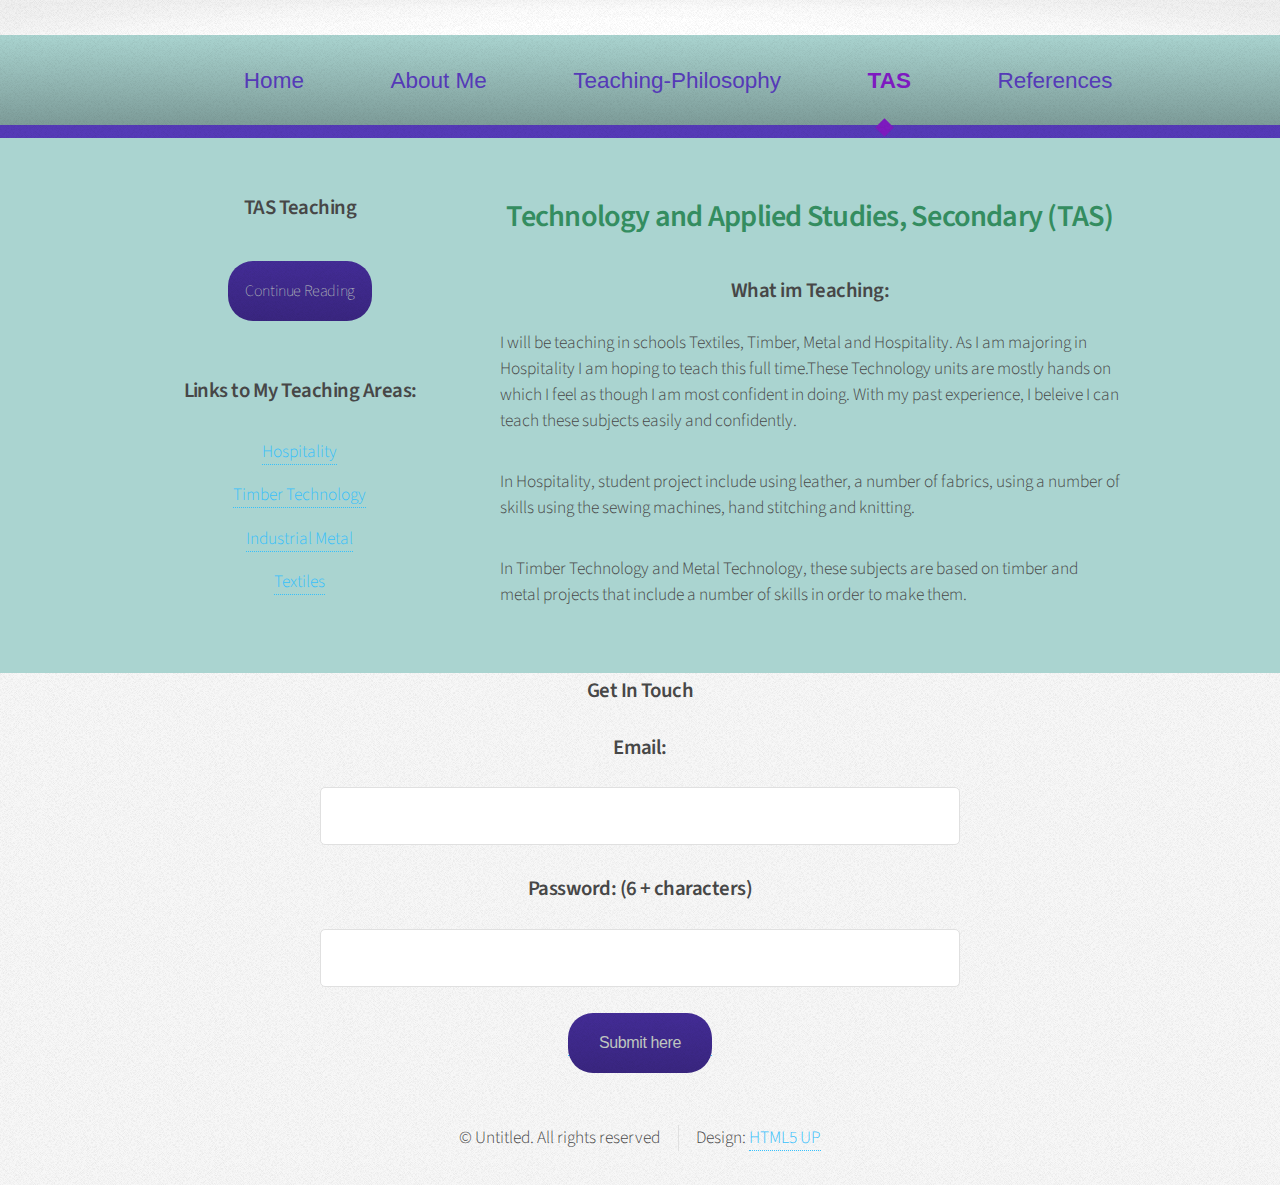
==== TAS.html @ 972a104d "Add files via upload" ====
<!DOCTYPE HTML>
<head>
	<title> My Teaching Portfolio</title>
		<meta charset="utf-8" />
		<meta name="viewport" content="width=device-width, initial-scale=1, user-scalable=no" />
		<link rel="stylesheet" href="assets/css/main.css" />
	</head>
	<body class="is-preload">
		<div id="page-wrapper">

			<!-- Header -->
				<div id="header">

					

					<!-- Nav -->
						<nav id="nav">
							<ul>
								<li><a href="index.html">Home</a></li>
								
								<li><a href="About-me.html">About Me</a></li>
								<li><a href="Teaching-Philosophy.html">Teaching-Philosophy</a></li>
								<li class="current"><a href="TAS.html">TAS</a></li>
								<li><a href="References.html">References</a></li>
							</ul>
						</nav>

				</div>

			<!-- Main -->
				<section class="wrapper style1">
					<div class="container">
						<div class="row gtr-200">
							<div class="col-4 col-12-narrower">
								<div id="sidebar">

									<!-- Sidebar -->

										<section>
											<h3>TAS Teaching</h3>
											<p></p>
											<footer>
												<div style="text-align:center"> 
												<a href="#" class="button">Continue Reading</a>
											</footer>
										</section>

										<section>
											<h3>Links to My Teaching Areas:</h3>
											<ul class="links">
												<div style="text-align:center"> 
												<li><a href="Hospitality.html">Hospitality</a></li>
												<li><a href="Timber Technology.html">Timber Technology</a></li>
												<li><a href="Industrial Metal.html">Industrial Metal</a></li>
												<li><a href="Textiles.html">Textiles</a></li>
												
												
											</ul>
											<footer>
												
											</footer>
										</section>

								</div>
							</div>
							<div class="col-8  col-12-narrower imp-narrower">
								<div id="content">

									<!-- Content -->

										<article>
											<head>
												<style>
												   
											   h2 {
												text-align: center;
											   }
											   </style>
												</head>
											<header>
												<h2>Technology and Applied Studies, Secondary (TAS)</h2>
												<h3>What im Teaching: </h3>
											</header>

											

										<p> I will be teaching in schools Textiles, Timber, Metal and Hospitality. As I am majoring in Hospitality I am hoping to teach this full time.These Technology units are mostly hands on which I feel as though I am most confident in doing.
										With my past experience, I beleive I can teach these subjects easily and confidently. </p>


										<p>In Hospitality, student project include using leather, a number of fabrics, using a number of skills using the sewing machines, hand stitching and knitting.</p>

										<p>In Timber Technology and Metal Technology, these subjects are based on timber and metal projects that include a number of skills in order to make them. </p>
										</article>

								</div>
							</div>
						</div>
					</div>
				</section>

			
							 <!-- Footer -->
				
							 <!DOCTYPE html>
							 <html>
							 <head>
							  <style>
								 
							 h3 {
							  text-align: center;
							 }
							 </style>
							  </head>
							 <body>
							 </div>
							 <h3>Get In Touch</h3>
				 </ul>
							  </body>
							  </html>
						 </section>
						 </section>
					 </div>
								 <div class="col-6 col-12-mobilep">
									  <h3>Email:</h3>
									  <style>
									  h3 {
										 text-align: center;
										}
									 </style>
									 <input type="text" name="Email" id="Email" placeholder="" />
								 </div>
								  <br>
								  <section class="col-6 col-12-mobilep">
								 <div class="col-6 col-12-mobilep">
											 <h3>Password: (6 + characters)</h3>
											 <input type="email" name="Password" id="Password" placeholder="" />
										 </div>
										 <br>
										 <div class="col-12">
											 <section class="col-6 col-12-mobilep">
												 <div style="text-align:center"> 
													 <footer>
														 
														 <a href='http://127.0.0.1:5500/About-Me.html'>
															 <button>Submit here</button>
														   </a>
													 </footer>

					

					<!-- Copyright -->
						<div class="copyright">
							<ul class="menu">
								<li>&copy; Untitled. All rights reserved</li><li>Design: <a href="http://html5up.net">HTML5 UP</a></li>
							</ul>
						</div>

				</div>

		</div>

		<!-- Scripts -->
			<script src="assets/js/jquery.min.js"></script>
			<script src="assets/js/jquery.dropotron.min.js"></script>
			<script src="assets/js/browser.min.js"></script>
			<script src="assets/js/breakpoints.min.js"></script>
			<script src="assets/js/util.js"></script>
			<script src="assets/js/main.js"></script>

	</body>
</html>
---- assets/css/main.css ----
@import url("fontawesome-all.min.css");
@import url("https://fonts.googleapis.com/css?family=Source+Sans+Pro:300,300italic,600,600italic");

/*
	Arcana by HTML5 UP
	html5up.net | @ajlkn
	Free for personal and commercial use under the CCA 3.0 license (html5up.net/license)
*/

html, body, div, span, applet, object,
iframe, h1, h2, h3, h4, h5, h6, p, blockquote,
pre, a, abbr, acronym, address, big, cite,
code, del, dfn, em, img, ins, kbd, q, s, samp,
small, strike, strong, sub, sup, tt, var, b,
u, i, center, dl, dt, dd, ol, ul, li, fieldset,
form, label, legend, table, caption, tbody,
tfoot, thead, tr, th, td, article, aside,
canvas, details, embed, figure, figcaption,
footer, header, hgroup, menu, nav, output, ruby,
section, summary, time, mark, audio, video {
	margin: 0;
	padding: 0;
	border: 0;
	font-size: 100%;
	font: inherit;
	vertical-align: baseline;}

article, aside, details, figcaption, figure,
footer, header, hgroup, menu, nav, section {
	display: block;}

body {
	line-height: 1;
}

ol, ul {
	list-style: none;
}

blockquote, q {
	quotes: none;
}

	blockquote:before, blockquote:after, q:before, q:after {
		content: '';
		content: none;
	}

table {
	border-collapse: collapse;
	border-spacing: 0;
}

body {
	-webkit-text-size-adjust: none;
}

mark {
	background-color: transparent;
	color: inherit;
}

input::-moz-focus-inner {
	border: 0;
	padding: 0;
}

input, select, textarea {
	-moz-appearance: none;
	-webkit-appearance: none;
	-ms-appearance: none;
	appearance: none;
}

/* Basic */

	html {
		box-sizing: border-box;
	}

	*, *:before, *:after {
		box-sizing: inherit;
	}

	body {
		background: #f7f7f7 url("images/bg01.png");
	}

		body.is-preload *, body.is-preload *:before, body.is-preload *:after {
			-moz-animation: none !important;
			-webkit-animation: none !important;
			-ms-animation: none !important;
			animation: none !important;
			-moz-transition: none !important;
			-webkit-transition: none !important;
			-ms-transition: none !important;
			transition: none !important;
		}

	body, input, select, textarea {
		color: #474747;
		font-family: 'Source Sans Pro', sans-serif;
		font-size: 16pt;
		font-weight: 300;
		line-height: 1.65em;
	}

	a {
		-moz-transition: color 0.2s ease-in-out, border-color 0.2s ease-in-out, opacity 0.2s ease-in-out;
		-webkit-transition: color 0.2s ease-in-out, border-color 0.2s ease-in-out, opacity 0.2s ease-in-out;
		-ms-transition: color 0.2s ease-in-out, border-color 0.2s ease-in-out, opacity 0.2s ease-in-out;
		transition: color 0.2s ease-in-out, border-color 0.2s ease-in-out, opacity 0.2s ease-in-out;
		color: #37c0fb;
		text-decoration: none;
		border-bottom: dotted 1px;
	}

		a:hover {
			color: #37c0fb;
			border-bottom-color: transparent;
		}

	strong, b {
		font-weight: 600;
	}

	em, i {
		font-style: italic;
	}

	p, ul, ol, dl, table, blockquote {
		margin: 0 0 2em 0;
	}

	h1, h2, h3, h4, h5, h6 {
		color: inherit;
		font-weight: 600;
		line-height: 1.75em;
		margin-bottom: 1em;
	}

		h1 a, h2 a, h3 a, h4 a, h5 a, h6 a {
			color: inherit;
			text-decoration: none;
		}

		h1 em, h2 em, h3 em, h4 em, h5 em, h6 em {
			font-style: normal;
			font-weight: 300;
		}

	h2 {
		font-size: 1.75em;
		letter-spacing: -0.025em;
		color: #348d60;
	}

	h3 {
		font-size: 1.2em;
		letter-spacing: -0.025em;
	}

	sub {
		font-size: 0.8em;
		position: relative;
		top: 0.5em;
	}

	sup {
		font-size: 0.8em;
		position: relative;
		top: -0.5em;
	}

	hr {
		border-top: solid 1px #e0e0e0;
		border: 0;
		margin-bottom: 1.5em;
	}

	blockquote {
		border-left: solid 0.5em #e0e0e0;
		font-style: italic;
		padding: 1em 0 1em 2em;
	}

/* Container */

	.container {
		margin: 0 auto;
		max-width: 100%;
		width: 1400px;
	}

		@media screen and (max-width: 1680px) {

			.container {
				width: 1200px;
			}

		}

		@media screen and (max-width: 1280px) {

			.container {
				width: 960px;
			}

		}

		@media screen and (max-width: 980px) {

			.container {
				width: 95%;
			}

		}

		@media screen and (max-width: 840px) {

			.container {
				width: 95%;
			}

		}

		@media screen and (max-width: 736px) {

			.container {
				width: 90%;
			}

		}

		@media screen and (max-width: 480px) {

			.container {
				width: 100%;
			}

		}

/* Row */

	.row {
		display: flex;
		flex-wrap: wrap;
		box-sizing: border-box;
		align-items: stretch;
	}

		.row > * {
			box-sizing: border-box;
		}

		.row.gtr-uniform > * > :last-child {
			margin-bottom: 0;
		}

		.row.aln-left {
			justify-content: flex-start;
		}

		.row.aln-center {
			justify-content: center;
		}

		.row.aln-right {
			justify-content: flex-end;
		}

		.row.aln-top {
			align-items: flex-start;
		}

		.row.aln-middle {
			align-items: center;
		}

		.row.aln-bottom {
			align-items: flex-end;
		}

		.row > .imp {
			order: -1;
		}

		.row > .col-1 {
			width: 8.33333%;
		}

		.row > .off-1 {
			margin-left: 8.33333%;
		}

		.row > .col-2 {
			width: 16.66667%;
		}

		.row > .off-2 {
			margin-left: 16.66667%;
		}

		.row > .col-3 {
			width: 25%;
		}

		.row > .off-3 {
			margin-left: 25%;
		}

		.row > .col-4 {
			width: 33.33333%;
		}

		.row > .off-4 {
			margin-left: 33.33333%;
		}

		.row > .col-5 {
			width: 41.66667%;
		}

		.row > .off-5 {
			margin-left: 41.66667%;
		}

		.row > .col-6 {
			width: 50%;
				
			
		}

		.row > .off-6 {
			margin-left: 50%;
		}

		.row > .col-7 {
			width: 58.33333%;
		}

		.row > .off-7 {
			margin-left: 58.33333%;
		}

		.row > .col-8 {
			width: 66.66667%;
		}

		.row > .off-8 {
			margin-left: 66.66667%;
		}

		.row > .col-9 {
			width: 75%;
		}

		.row > .off-9 {
			margin-left: 75%;
		}

		.row > .col-10 {
			width: 83.33333%;
		}

		.row > .off-10 {
			margin-left: 83.33333%;
		}

		.row > .col-11 {
			width: 91.66667%;
		}

		.row > .off-11 {
			margin-left: 91.66667%;
		}

		.row > .col-12 {
			width: 100%;
		}

		.row > .off-12 {
			margin-left: 100%;
		}

		.row.gtr-0 {
			margin-top: 0px;
			margin-left: 0px;
		}

			.row.gtr-0 > * {
				padding: 0px 0 0 0px;
			}

			.row.gtr-0.gtr-uniform {
				margin-top: 0px;
			}

				.row.gtr-0.gtr-uniform > * {
					padding-top: 0px;
				}

		.row.gtr-25 {
			margin-top: -12.5px;
			margin-left: -12.5px;
		}

			.row.gtr-25 > * {
				padding: 12.5px 0 0 12.5px;
			}

			.row.gtr-25.gtr-uniform {
				margin-top: -12.5px;
			}

				.row.gtr-25.gtr-uniform > * {
					padding-top: 12.5px;
				}

		.row.gtr-50 {
			margin-top: -25px;
			margin-left: -25px;
		}

			.row.gtr-50 > * {
				padding: 25px 0 0 25px;
			}

			.row.gtr-50.gtr-uniform {
				margin-top: -25px;
			}

				.row.gtr-50.gtr-uniform > * {
					padding-top: 25px;
				}

		.row {
			margin-top: -50px;
			margin-left: -50px;
		}

			.row > * {
				padding: 50px 0 0 50px;
			}

			.row.gtr-uniform {
				margin-top: -50px;
			}

				.row.gtr-uniform > * {
					padding-top: 50px;
				}

		.row.gtr-150 {
			margin-top: -75px;
			margin-left: -75px;
		}

			.row.gtr-150 > * {
				padding: 75px 0 0 75px;
			}

			.row.gtr-150.gtr-uniform {
				margin-top: -75px;
			}

				.row.gtr-150.gtr-uniform > * {
					padding-top: 75px;
				}

		.row.gtr-200 {
			margin-top: -100px;
			margin-left: -100px;
		}

			.row.gtr-200 > * {
				padding: 100px 0 0 100px;
			}

			.row.gtr-200.gtr-uniform {
				margin-top: -100px;
			}

				.row.gtr-200.gtr-uniform > * {
					padding-top: 100px;
				}

		@media screen and (max-width: 1680px) {

			.row {
				display: flex;
				flex-wrap: wrap;
				box-sizing: border-box;
				align-items: stretch;
			}

				.row > * {
					box-sizing: border-box;
				}

				.row.gtr-uniform > * > :last-child {
					margin-bottom: 0;
				}

				.row.aln-left {
					justify-content: flex-start;
				}

				.row.aln-center {
					justify-content: center;
				}

				.row.aln-right {
					justify-content: flex-end;
				}

				.row.aln-top {
					align-items: flex-start;
				}

				.row.aln-middle {
					align-items: center;
				}

				.row.aln-bottom {
					align-items: flex-end;
				}

				.row > .imp-wide {
					order: -1;
				}

				.row > .col-1-wide {
					width: 8.33333%;
				}

				.row > .off-1-wide {
					margin-left: 8.33333%;
				}

				.row > .col-2-wide {
					width: 16.66667%;
				}

				.row > .off-2-wide {
					margin-left: 16.66667%;
				}

				.row > .col-3-wide {
					width: 25%;
				}

				.row > .off-3-wide {
					margin-left: 25%;
				}

				.row > .col-4-wide {
					width: 33.33333%;
				}

				.row > .off-4-wide {
					margin-left: 33.33333%;
				}

				.row > .col-5-wide {
					width: 41.66667%;
				}

				.row > .off-5-wide {
					margin-left: 41.66667%;
				}

				.row > .col-6-wide {
					width: 50%;
				}

				.row > .off-6-wide {
					margin-left: 50%;
				}

				.row > .col-7-wide {
					width: 58.33333%;
				}

				.row > .off-7-wide {
					margin-left: 58.33333%;
				}

				.row > .col-8-wide {
					width: 66.66667%;
				}

				.row > .off-8-wide {
					margin-left: 66.66667%;
				}

				.row > .col-9-wide {
					width: 75%;
				}

				.row > .off-9-wide {
					margin-left: 75%;
				}

				.row > .col-10-wide {
					width: 83.33333%;
				}

				.row > .off-10-wide {
					margin-left: 83.33333%;
				}

				.row > .col-11-wide {
					width: 91.66667%;
				}

				.row > .off-11-wide {
					margin-left: 91.66667%;
				}

				.row > .col-12-wide {
					width: 100%;
				}

				.row > .off-12-wide {
					margin-left: 100%;
				}

				.row.gtr-0 {
					margin-top: 0px;
					margin-left: 0px;
				}

					.row.gtr-0 > * {
						padding: 0px 0 0 0px;
					}

					.row.gtr-0.gtr-uniform {
						margin-top: 0px;
					}

						.row.gtr-0.gtr-uniform > * {
							padding-top: 0px;
						}

				.row.gtr-25 {
					margin-top: -10px;
					margin-left: -10px;
				}

					.row.gtr-25 > * {
						padding: 10px 0 0 10px;
					}

					.row.gtr-25.gtr-uniform {
						margin-top: -10px;
					}

						.row.gtr-25.gtr-uniform > * {
							padding-top: 10px;
						}

				.row.gtr-50 {
					margin-top: -20px;
					margin-left: -20px;
				}

					.row.gtr-50 > * {
						padding: 20px 0 0 20px;
					}

					.row.gtr-50.gtr-uniform {
						margin-top: -20px;
					}

						.row.gtr-50.gtr-uniform > * {
							padding-top: 20px;
						}

				.row {
					margin-top: -40px;
					margin-left: -40px;
				}

					.row > * {
						padding: 40px 0 0 40px;
					}

					.row.gtr-uniform {
						margin-top: -40px;
					}

						.row.gtr-uniform > * {
							padding-top: 40px;
						}

				.row.gtr-150 {
					margin-top: -60px;
					margin-left: -60px;
				}

					.row.gtr-150 > * {
						padding: 60px 0 0 60px;
					}

					.row.gtr-150.gtr-uniform {
						margin-top: -60px;
					}

						.row.gtr-150.gtr-uniform > * {
							padding-top: 60px;
						}

				.row.gtr-200 {
					margin-top: -80px;
					margin-left: -80px;
				}

					.row.gtr-200 > * {
						padding: 80px 0 0 80px;
					}

					.row.gtr-200.gtr-uniform {
						margin-top: -80px;
					}

						.row.gtr-200.gtr-uniform > * {
							padding-top: 80px;
						}

		}

		@media screen and (max-width: 1280px) {

			.row {
				display: flex;
				flex-wrap: wrap;
				box-sizing: border-box;
				align-items: stretch;
			}

				.row > * {
					box-sizing: border-box;
				}

				.row.gtr-uniform > * > :last-child {
					margin-bottom: 0;
				}

				.row.aln-left {
					justify-content: flex-start;
				}

				.row.aln-center {
					justify-content: center;
				}

				.row.aln-right {
					justify-content: flex-end;
				}

				.row.aln-top {
					align-items: flex-start;
				}

				.row.aln-middle {
					align-items: center;
				}

				.row.aln-bottom {
					align-items: flex-end;
				}

				.row > .imp-normal {
					order: -1;
				}

				.row > .col-1-normal {
					width: 8.33333%;
				}

				.row > .off-1-normal {
					margin-left: 8.33333%;
				}

				.row > .col-2-normal {
					width: 16.66667%;
				}

				.row > .off-2-normal {
					margin-left: 16.66667%;
				}

				.row > .col-3-normal {
					width: 25%;
				}

				.row > .off-3-normal {
					margin-left: 25%;
				}

				.row > .col-4-normal {
					width: 33.33333%;
				}

				.row > .off-4-normal {
					margin-left: 33.33333%;
				}

				.row > .col-5-normal {
					width: 41.66667%;
				}

				.row > .off-5-normal {
					margin-left: 41.66667%;
				}

				.row > .col-6-normal {
					width: 50%;
				}

				.row > .off-6-normal {
					margin-left: 50%;
				}

				.row > .col-7-normal {
					width: 58.33333%;
				}

				.row > .off-7-normal {
					margin-left: 58.33333%;
				}

				.row > .col-8-normal {
					width: 66.66667%;
				}

				.row > .off-8-normal {
					margin-left: 66.66667%;
				}

				.row > .col-9-normal {
					width: 75%;
				}

				.row > .off-9-normal {
					margin-left: 75%;
				}

				.row > .col-10-normal {
					width: 83.33333%;
				}

				.row > .off-10-normal {
					margin-left: 83.33333%;
				}

				.row > .col-11-normal {
					width: 91.66667%;
				}

				.row > .off-11-normal {
					margin-left: 91.66667%;
				}

				.row > .col-12-normal {
					width: 100%;
				}

				.row > .off-12-normal {
					margin-left: 100%;
				}

				.row.gtr-0 {
					margin-top: 0px;
					margin-left: 0px;
				}

					.row.gtr-0 > * {
						padding: 0px 0 0 0px;
					}

					.row.gtr-0.gtr-uniform {
						margin-top: 0px;
					}

						.row.gtr-0.gtr-uniform > * {
							padding-top: 0px;
						}

				.row.gtr-25 {
					margin-top: -7.5px;
					margin-left: -7.5px;
				}

					.row.gtr-25 > * {
						padding: 7.5px 0 0 7.5px;
					}

					.row.gtr-25.gtr-uniform {
						margin-top: -7.5px;
					}

						.row.gtr-25.gtr-uniform > * {
							padding-top: 7.5px;
						}

				.row.gtr-50 {
					margin-top: -15px;
					margin-left: -15px;
				}

					.row.gtr-50 > * {
						padding: 15px 0 0 15px;
					}

					.row.gtr-50.gtr-uniform {
						margin-top: -15px;
					}

						.row.gtr-50.gtr-uniform > * {
							padding-top: 15px;
						}

				.row {
					margin-top: -30px;
					margin-left: -30px;
				}

					.row > * {
						padding: 30px 0 0 30px;
					}

					.row.gtr-uniform {
						margin-top: -30px;
					}

						.row.gtr-uniform > * {
							padding-top: 30px;
						}

				.row.gtr-150 {
					margin-top: -45px;
					margin-left: -45px;
				}

					.row.gtr-150 > * {
						padding: 45px 0 0 45px;
					}

					.row.gtr-150.gtr-uniform {
						margin-top: -45px;
					}

						.row.gtr-150.gtr-uniform > * {
							padding-top: 45px;
						}

				.row.gtr-200 {
					margin-top: -60px;
					margin-left: -60px;
				}

					.row.gtr-200 > * {
						padding: 60px 0 0 60px;
					}

					.row.gtr-200.gtr-uniform {
						margin-top: -60px;
					}

						.row.gtr-200.gtr-uniform > * {
							padding-top: 60px;
						}

		}

		@media screen and (max-width: 980px) {

			.row {
				display: flex;
				flex-wrap: wrap;
				box-sizing: border-box;
				align-items: stretch;
			}

				.row > * {
					box-sizing: border-box;
				}

				.row.gtr-uniform > * > :last-child {
					margin-bottom: 0;
				}

				.row.aln-left {
					justify-content: flex-start;
				}

				.row.aln-center {
					justify-content: center;
				}

				.row.aln-right {
					justify-content: flex-end;
				}

				.row.aln-top {
					align-items: flex-start;
				}

				.row.aln-middle {
					align-items: center;
				}

				.row.aln-bottom {
					align-items: flex-end;
				}

				.row > .imp-narrow {
					order: -1;
				}

				.row > .col-1-narrow {
					width: 8.33333%;
				}

				.row > .off-1-narrow {
					margin-left: 8.33333%;
				}

				.row > .col-2-narrow {
					width: 16.66667%;
				}

				.row > .off-2-narrow {
					margin-left: 16.66667%;
				}

				.row > .col-3-narrow {
					width: 25%;
				}

				.row > .off-3-narrow {
					margin-left: 25%;
				}

				.row > .col-4-narrow {
					width: 33.33333%;
				}

				.row > .off-4-narrow {
					margin-left: 33.33333%;
				}

				.row > .col-5-narrow {
					width: 41.66667%;
				}

				.row > .off-5-narrow {
					margin-left: 41.66667%;
				}

				.row > .col-6-narrow {
					width: 50%;
				}

				.row > .off-6-narrow {
					margin-left: 50%;
				}

				.row > .col-7-narrow {
					width: 58.33333%;
				}

				.row > .off-7-narrow {
					margin-left: 58.33333%;
				}

				.row > .col-8-narrow {
					width: 66.66667%;
				}

				.row > .off-8-narrow {
					margin-left: 66.66667%;
				}

				.row > .col-9-narrow {
					width: 75%;
				}

				.row > .off-9-narrow {
					margin-left: 75%;
				}

				.row > .col-10-narrow {
					width: 83.33333%;
				}

				.row > .off-10-narrow {
					margin-left: 83.33333%;
				}

				.row > .col-11-narrow {
					width: 91.66667%;
				}

				.row > .off-11-narrow {
					margin-left: 91.66667%;
				}

				.row > .col-12-narrow {
					width: 100%;
				}

				.row > .off-12-narrow {
					margin-left: 100%;
				}

				.row.gtr-0 {
					margin-top: 0px;
					margin-left: 0px;
				}

					.row.gtr-0 > * {
						padding: 0px 0 0 0px;
					}

					.row.gtr-0.gtr-uniform {
						margin-top: 0px;
					}

						.row.gtr-0.gtr-uniform > * {
							padding-top: 0px;
						}

				.row.gtr-25 {
					margin-top: -7.5px;
					margin-left: -7.5px;
				}

					.row.gtr-25 > * {
						padding: 7.5px 0 0 7.5px;
					}

					.row.gtr-25.gtr-uniform {
						margin-top: -7.5px;
					}

						.row.gtr-25.gtr-uniform > * {
							padding-top: 7.5px;
						}

				.row.gtr-50 {
					margin-top: -15px;
					margin-left: -15px;
				}

					.row.gtr-50 > * {
						padding: 15px 0 0 15px;
					}

					.row.gtr-50.gtr-uniform {
						margin-top: -15px;
					}

						.row.gtr-50.gtr-uniform > * {
							padding-top: 15px;
						}

				.row {
					margin-top: -30px;
					margin-left: -30px;
				}

					.row > * {
						padding: 30px 0 0 30px;
					}

					.row.gtr-uniform {
						margin-top: -30px;
					}

						.row.gtr-uniform > * {
							padding-top: 30px;
						}

				.row.gtr-150 {
					margin-top: -45px;
					margin-left: -45px;
				}

					.row.gtr-150 > * {
						padding: 45px 0 0 45px;
					}

					.row.gtr-150.gtr-uniform {
						margin-top: -45px;
					}

						.row.gtr-150.gtr-uniform > * {
							padding-top: 45px;
						}

				.row.gtr-200 {
					margin-top: -60px;
					margin-left: -60px;
				}

					.row.gtr-200 > * {
						padding: 60px 0 0 60px;
					}

					.row.gtr-200.gtr-uniform {
						margin-top: -60px;
					}

						.row.gtr-200.gtr-uniform > * {
							padding-top: 60px;
						}

		}

		@media screen and (max-width: 840px) {

			.row {
				display: flex;
				flex-wrap: wrap;
				box-sizing: border-box;
				align-items: stretch;
			}

				.row > * {
					box-sizing: border-box;
				}

				.row.gtr-uniform > * > :last-child {
					margin-bottom: 0;
				}

				.row.aln-left {
					justify-content: flex-start;
				}

				.row.aln-center {
					justify-content: center;
				}

				.row.aln-right {
					justify-content: flex-end;
				}

				.row.aln-top {
					align-items: flex-start;
				}

				.row.aln-middle {
					align-items: center;
				}

				.row.aln-bottom {
					align-items: flex-end;
				}

				.row > .imp-narrower {
					order: -1;
				}

				.row > .col-1-narrower {
					width: 8.33333%;
				}

				.row > .off-1-narrower {
					margin-left: 8.33333%;
				}

				.row > .col-2-narrower {
					width: 16.66667%;
				}

				.row > .off-2-narrower {
					margin-left: 16.66667%;
				}

				.row > .col-3-narrower {
					width: 25%;
				}

				.row > .off-3-narrower {
					margin-left: 25%;
				}

				.row > .col-4-narrower {
					width: 33.33333%;
				}

				.row > .off-4-narrower {
					margin-left: 33.33333%;
				}

				.row > .col-5-narrower {
					width: 41.66667%;
				}

				.row > .off-5-narrower {
					margin-left: 41.66667%;
				}

				.row > .col-6-narrower {
					width: 50%;
				}

				.row > .off-6-narrower {
					margin-left: 50%;
				}

				.row > .col-7-narrower {
					width: 58.33333%;
				}

				.row > .off-7-narrower {
					margin-left: 58.33333%;
				}

				.row > .col-8-narrower {
					width: 66.66667%;
				}

				.row > .off-8-narrower {
					margin-left: 66.66667%;
				}

				.row > .col-9-narrower {
					width: 75%;
				}

				.row > .off-9-narrower {
					margin-left: 75%;
				}

				.row > .col-10-narrower {
					width: 83.33333%;
				}

				.row > .off-10-narrower {
					margin-left: 83.33333%;
				}

				.row > .col-11-narrower {
					width: 91.66667%;
				}

				.row > .off-11-narrower {
					margin-left: 91.66667%;
				}

				.row > .col-12-narrower {
					width: 100%;
				}

				.row > .off-12-narrower {
					margin-left: 100%;
				}

				.row.gtr-0 {
					margin-top: 0px;
					margin-left: 0px;
				}

					.row.gtr-0 > * {
						padding: 0px 0 0 0px;
					}

					.row.gtr-0.gtr-uniform {
						margin-top: 0px;
					}

						.row.gtr-0.gtr-uniform > * {
							padding-top: 0px;
						}

				.row.gtr-25 {
					margin-top: -7.5px;
					margin-left: -7.5px;
				}

					.row.gtr-25 > * {
						padding: 7.5px 0 0 7.5px;
					}

					.row.gtr-25.gtr-uniform {
						margin-top: -7.5px;
					}

						.row.gtr-25.gtr-uniform > * {
							padding-top: 7.5px;
						}

				.row.gtr-50 {
					margin-top: -15px;
					margin-left: -15px;
				}

					.row.gtr-50 > * {
						padding: 15px 0 0 15px;
					}

					.row.gtr-50.gtr-uniform {
						margin-top: -15px;
					}

						.row.gtr-50.gtr-uniform > * {
							padding-top: 15px;
						}

				.row {
					margin-top: -30px;
					margin-left: -30px;
				}

					.row > * {
						padding: 30px 0 0 30px;
					}

					.row.gtr-uniform {
						margin-top: -30px;
					}

						.row.gtr-uniform > * {
							padding-top: 30px;
						}

				.row.gtr-150 {
					margin-top: -45px;
					margin-left: -45px;
				}

					.row.gtr-150 > * {
						padding: 45px 0 0 45px;
					}

					.row.gtr-150.gtr-uniform {
						margin-top: -45px;
					}

						.row.gtr-150.gtr-uniform > * {
							padding-top: 45px;
						}

				.row.gtr-200 {
					margin-top: -60px;
					margin-left: -60px;
				}

					.row.gtr-200 > * {
						padding: 60px 0 0 60px;
					}

					.row.gtr-200.gtr-uniform {
						margin-top: -60px;
					}

						.row.gtr-200.gtr-uniform > * {
							padding-top: 60px;
						}

		}

		@media screen and (max-width: 736px) {

			.row {
				display: flex;
				flex-wrap: wrap;
				box-sizing: border-box;
				align-items: stretch;
			}

				.row > * {
					box-sizing: border-box;
				}

				.row.gtr-uniform > * > :last-child {
					margin-bottom: 0;
				}

				.row.aln-left {
					justify-content: flex-start;
				}

				.row.aln-center {
					justify-content: center;
				}

				.row.aln-right {
					justify-content: flex-end;
				}

				.row.aln-top {
					align-items: flex-start;
				}

				.row.aln-middle {
					align-items: center;
				}

				.row.aln-bottom {
					align-items: flex-end;
				}

				.row > .imp-mobile {
					order: -1;
				}

				.row > .col-1-mobile {
					width: 8.33333%;
				}

				.row > .off-1-mobile {
					margin-left: 8.33333%;
				}

				.row > .col-2-mobile {
					width: 16.66667%;
				}

				.row > .off-2-mobile {
					margin-left: 16.66667%;
				}

				.row > .col-3-mobile {
					width: 25%;
				}

				.row > .off-3-mobile {
					margin-left: 25%;
				}

				.row > .col-4-mobile {
					width: 33.33333%;
				}

				.row > .off-4-mobile {
					margin-left: 33.33333%;
				}

				.row > .col-5-mobile {
					width: 41.66667%;
				}

				.row > .off-5-mobile {
					margin-left: 41.66667%;
				}

				.row > .col-6-mobile {
					width: 50%;
				}

				.row > .off-6-mobile {
					margin-left: 50%;
				}

				.row > .col-7-mobile {
					width: 58.33333%;
				}

				.row > .off-7-mobile {
					margin-left: 58.33333%;
				}

				.row > .col-8-mobile {
					width: 66.66667%;
				}

				.row > .off-8-mobile {
					margin-left: 66.66667%;
				}

				.row > .col-9-mobile {
					width: 75%;
				}

				.row > .off-9-mobile {
					margin-left: 75%;
				}

				.row > .col-10-mobile {
					width: 83.33333%;
				}

				.row > .off-10-mobile {
					margin-left: 83.33333%;
				}

				.row > .col-11-mobile {
					width: 91.66667%;
				}

				.row > .off-11-mobile {
					margin-left: 91.66667%;
				}

				.row > .col-12-mobile {
					width: 100%;
				}

				.row > .off-12-mobile {
					margin-left: 100%;
				}

				.row.gtr-0 {
					margin-top: 0px;
					margin-left: 0px;
				}

					.row.gtr-0 > * {
						padding: 0px 0 0 0px;
					}

					.row.gtr-0.gtr-uniform {
						margin-top: 0px;
					}

						.row.gtr-0.gtr-uniform > * {
							padding-top: 0px;
						}

				.row.gtr-25 {
					margin-top: -5px;
					margin-left: -5px;
				}

					.row.gtr-25 > * {
						padding: 5px 0 0 5px;
					}

					.row.gtr-25.gtr-uniform {
						margin-top: -5px;
					}

						.row.gtr-25.gtr-uniform > * {
							padding-top: 5px;
						}

				.row.gtr-50 {
					margin-top: -10px;
					margin-left: -10px;
				}

					.row.gtr-50 > * {
						padding: 10px 0 0 10px;
					}

					.row.gtr-50.gtr-uniform {
						margin-top: -10px;
					}

						.row.gtr-50.gtr-uniform > * {
							padding-top: 10px;
						}

				.row {
					margin-top: -20px;
					margin-left: -20px;
				}

					.row > * {
						padding: 20px 0 0 20px;
					}

					.row.gtr-uniform {
						margin-top: -20px;
					}

						.row.gtr-uniform > * {
							padding-top: 20px;
						}

				.row.gtr-150 {
					margin-top: -30px;
					margin-left: -30px;
				}

					.row.gtr-150 > * {
						padding: 30px 0 0 30px;
					}

					.row.gtr-150.gtr-uniform {
						margin-top: -30px;
					}

						.row.gtr-150.gtr-uniform > * {
							padding-top: 30px;
						}

				.row.gtr-200 {
					margin-top: -40px;
					margin-left: -40px;
				}

					.row.gtr-200 > * {
						padding: 40px 0 0 40px;
					}

					.row.gtr-200.gtr-uniform {
						margin-top: -40px;
					}

						.row.gtr-200.gtr-uniform > * {
							padding-top: 40px;
						}

		}

		@media screen and (max-width: 480px) {

			.row {
				display: flex;
				flex-wrap: wrap;
				box-sizing: border-box;
				align-items: stretch;
			}

				.row > * {
					box-sizing: border-box;
				}

				.row.gtr-uniform > * > :last-child {
					margin-bottom: 0;
				}

				.row.aln-left {
					justify-content: flex-start;
				}

				.row.aln-center {
					justify-content: center;
				}

				.row.aln-right {
					justify-content: flex-end;
				}

				.row.aln-top {
					align-items: flex-start;
				}

				.row.aln-middle {
					align-items: center;
				}

				.row.aln-bottom {
					align-items: flex-end;
				}

				.row > .imp-mobilep {
					order: -1;
				}

				.row > .col-1-mobilep {
					width: 8.33333%;
				}

				.row > .off-1-mobilep {
					margin-left: 8.33333%;
				}

				.row > .col-2-mobilep {
					width: 16.66667%;
				}

				.row > .off-2-mobilep {
					margin-left: 16.66667%;
				}

				.row > .col-3-mobilep {
					width: 25%;
				}

				.row > .off-3-mobilep {
					margin-left: 25%;
				}

				.row > .col-4-mobilep {
					width: 33.33333%;
				}

				.row > .off-4-mobilep {
					margin-left: 33.33333%;
				}

				.row > .col-5-mobilep {
					width: 41.66667%;
				}

				.row > .off-5-mobilep {
					margin-left: 41.66667%;
				}

				.row > .col-6-mobilep {
					width: 50%;
				}

				.row > .off-6-mobilep {
					margin-left: 50%;
				}

				.row > .col-7-mobilep {
					width: 58.33333%;
				}

				.row > .off-7-mobilep {
					margin-left: 58.33333%;
				}

				.row > .col-8-mobilep {
					width: 66.66667%;
				}

				.row > .off-8-mobilep {
					margin-left: 66.66667%;
				}

				.row > .col-9-mobilep {
					width: 75%;
				}

				.row > .off-9-mobilep {
					margin-left: 75%;
				}

				.row > .col-10-mobilep {
					width: 83.33333%;
				}

				.row > .off-10-mobilep {
					margin-left: 83.33333%;
				}

				.row > .col-11-mobilep {
					width: 91.66667%;
				}

				.row > .off-11-mobilep {
					margin-left: 91.66667%;
				}

				.row > .col-12-mobilep {
					width: 100%;
				}

				.row > .off-12-mobilep {
					margin-left: 100%;
				}

				.row.gtr-0 {
					margin-top: 0px;
					margin-left: 0px;
				}

					.row.gtr-0 > * {
						padding: 0px 0 0 0px;
					}

					.row.gtr-0.gtr-uniform {
						margin-top: 0px;
					}

						.row.gtr-0.gtr-uniform > * {
							padding-top: 0px;
						}

				.row.gtr-25 {
					margin-top: -5px;
					margin-left: -5px;
				}

					.row.gtr-25 > * {
						padding: 5px 0 0 5px;
					}

					.row.gtr-25.gtr-uniform {
						margin-top: -5px;
					}

						.row.gtr-25.gtr-uniform > * {
							padding-top: 5px;
						}

				.row.gtr-50 {
					margin-top: -10px;
					margin-left: -10px;
				}

					.row.gtr-50 > * {
						padding: 10px 0 0 10px;
					}

					.row.gtr-50.gtr-uniform {
						margin-top: -10px;
					}

						.row.gtr-50.gtr-uniform > * {
							padding-top: 10px;
						}

				.row {
					margin-top: -20px;
					margin-left: -20px;
				}

					.row > * {
						padding: 20px 0 0 20px;
					}

					.row.gtr-uniform {
						margin-top: -20px;
					}

						.row.gtr-uniform > * {
							padding-top: 20px;
						}

				.row.gtr-150 {
					margin-top: -30px;
					margin-left: -30px;
				}

					.row.gtr-150 > * {
						padding: 30px 0 0 30px;
					}

					.row.gtr-150.gtr-uniform {
						margin-top: -30px;
					}

						.row.gtr-150.gtr-uniform > * {
							padding-top: 30px;
						}

				.row.gtr-200 {
					margin-top: -40px;
					margin-left: -40px;
				}

					.row.gtr-200 > * {
						padding: 40px 0 0 40px;
					}

					.row.gtr-200.gtr-uniform {
						margin-top: -40px;
					}

						.row.gtr-200.gtr-uniform > * {
							padding-top: 40px;
						}

		}

/* Section/Article */

	section.special, article.special {
		text-align: center;
	}

	header p {
		color: #181111;
		font-size: 1.25em;
		position: relative;
		margin-top: -1.25em;
		margin-bottom: 2.25em;
	}

	header.major {
		text-align: center;
		margin: 0 0 2em 0;
	}

		header.major h2 {
			font-size: 2.25em;
			color: #38c59b;
		}

		header.major p {
			position: relative;
			border-top: solid 1px #e0e0e0;
			padding: 1em 0 0 0;
			margin: 0;
			top: -1em;
			font-size: 1.5em;
			letter-spacing: -0.025em;
		}

	footer {
		margin: 0 0 3em 0;
	}

		footer > :last-child {
			margin-bottom: 0;
		}

		footer.major {
			padding-top: 3em;
		}

/* Form */

	input[type="text"],
	input[type="password"],
	input[type="email"],
	textarea {
		-moz-appearance: none;
		-webkit-appearance: none;
		-ms-appearance: none;
		appearance: none;
		-moz-transition: border-color 0.2s ease-in-out;
		-webkit-transition: border-color 0.2s ease-in-out;
		-ms-transition: border-color 0.2s ease-in-out;
		transition: border-color 0.2s ease-in-out;
		background: #fff;
		border: solid 1px #e0e0e0;
		border-radius: 5px;
		color: inherit;
		display:block; 
		outline: 10%;
		padding: 0.90em;
		text-decoration: none;
		width: 50%;
		justify-content:auto;
		margin-left: auto;
		margin-right: auto;
		display: auto;
		text-align:end

	}

		input[type="text"]:focus,
		input[type="password"]:focus,
		input[type="email"]:focus,
		textarea:focus {
			border-color: #37c0fb;
		}

	input[type="text"],
	input[type="password"],
	input[type="email"] {
		line-height: 1em;
		
	}

	label {
		display: block;
		color: inherit;
		font-weight: 600;
		line-height: 1.75em;
		margin-bottom: 0.5em;
		

	
}

	::-webkit-input-placeholder {
		color: #999;
		position: relative;
		top: 3px;
	}

	:-moz-placeholder {
		color: #999;
	}

	::-moz-placeholder {
		color: #999;
	}

	:-ms-input-placeholder {
		color: #999;
	}
    

/* Image */

	.image {
		border: 0;
		display: inline-block;
		position: relative;
		border-radius: 5px;
	}

		.image img {
			display: block;
			border-radius: 5px;
		}

		.image.left {
			display: block;
			float: left;
			margin: 0 2em 2em 0;
			position: relative;
			top: 0.25em;
		}

			.image.left img {
				display: block;
				width: 100%;
			}

		.image.fit {
			display: block;
		}

			.image.fit img {
				display: block;
				width: 100%;
			}

		.image.featured {
			display: block;
			margin: 0 0 2em 0;
		}

			.image.featured img {
				display: block;
				width: 20%;
				
			}

/* Icon */

	.icon {
		text-decoration: none;
		position: relative;
		text-decoration: none;
	}

		.icon:before {
			-moz-osx-font-smoothing: grayscale;
			-webkit-font-smoothing: antialiased;
			display: inline-block;
			font-style: normal;
			font-variant: normal;
			text-rendering: auto;
			line-height: 1;
			text-transform: none !important;
			font-family: 'Font Awesome 5 Free';
			font-weight: 400;
		}

		.icon > .label {
			display: none;
		}

		.icon:before {
			line-height: inherit;
		}

		.icon.solid:before {
			font-weight: 900;
		}

		.icon.brands:before {
			font-family: 'Font Awesome 5 Brands';
		}

		.icon.major {
			text-align: center;
			cursor: default;
			background-color: #37c0fb;
			background-image: -moz-linear-gradient(top, rgba(0,0,0,0), rgba(0,0,0,0.15)), url("images/bg01.png");
			background-image: -webkit-linear-gradient(top, rgba(0,0,0,0), rgba(0,0,0,0.15)), url("images/bg01.png");
			background-image: -ms-linear-gradient(top, rgba(0,0,0,0), rgba(0,0,0,0.15)), url("images/bg01.png");
			background-image: linear-gradient(top, rgba(0,0,0,0), rgba(0,0,0,0.15)), url("images/bg01.png");
			color: #fff;
			border-radius: 100%;
			display: inline-block;
			width: 5em;
			height: 5em;
			line-height: 5em;
			box-shadow: 0 0 0 7px white, 0 0 0 8px #e0e0e0;
			margin: 0 0 2em 0;
		}

			.icon.major:before {
				font-size: 36px;
			}

/* Lists */

	ol {
		list-style: decimal;
		padding-left: 1.25em;
	}

		ol li {
			padding-left: 0.25em;
		}

	ul {
		list-style: disc;
		padding-left: 1em;
	}

		ul li {
			padding-left: 0.5em;
		}

/* Links */

	ul.links {
		list-style: none;
		padding-left: 0;
	}

		ul.links li {
			line-height: 2.5em;
			padding-left: 0;
		}

/* Icons */

	ul.icons {
		cursor: default;
		list-style: none;
		padding-left: 0;
	}

		ul.icons li {
			display: inline-block;
			line-height: 1em;
			padding-left: 1.5em;
		}

			ul.icons li:first-child {
				padding-left: 0;
			}

			ul.icons li a, ul.icons li span {
				font-size: 2em;
				border: 0;
			}

/* Menu */

	ul.menu {
		list-style: none;
		padding-left: 0;
	}

		ul.menu li {
			border-left: solid 1px #e0e0e0;
			display: inline-block;
			padding: 0 0 0 1em;
			margin: 0 0 0 1em;
		}

			ul.menu li:first-child {
				border-left: 0;
				margin-left: 0;
				padding-left: 0;
			}

/* Actions */

	ul.actions {
		display: -moz-flex;
		display: -webkit-flex;
		display: -ms-flex;
		display: flex;
		cursor: default;
		list-style: none;
		margin-left: -1em;
		padding-left: 0;
	}

		ul.actions li {
			padding: 0 0 0 1em;
			vertical-align: middle;
		}

		ul.actions.special {
			-moz-justify-content: center;
			-webkit-justify-content: center;
			-ms-justify-content: center;
			justify-content: center;
			width: 100%;
			margin-left: 0;
		}

			ul.actions.special li:first-child {
				padding-left: 0;
			}

		ul.actions.stacked {
			-moz-flex-direction: column;
			-webkit-flex-direction: column;
			-ms-flex-direction: column;
			flex-direction: column;
			margin-left: 0;
		}

			ul.actions.stacked li {
				padding: 1.25em 0 0 0;
			}

				ul.actions.stacked li:first-child {
					padding-top: 0;
				}

		ul.actions.fit {
			width: calc(100% + 1em);
		}

			ul.actions.fit li {
				-moz-flex-grow: 1;
				-webkit-flex-grow: 1;
				-ms-flex-grow: 1;
				flex-grow: 1;
				-moz-flex-shrink: 1;
				-webkit-flex-shrink: 1;
				-ms-flex-shrink: 1;
				flex-shrink: 1;
				width: 100%;
			}

				ul.actions.fit li > * {
					width: 100%;
				}

			ul.actions.fit.stacked {
				width: 100%;
			}

		@media screen and (max-width: 736px) {

			ul.actions:not(.fixed) {
				-moz-flex-direction: column;
				-webkit-flex-direction: column;
				-ms-flex-direction: column;
				flex-direction: column;
				margin-left: 0;
				width: 100% !important;
			}

				ul.actions:not(.fixed) li {
					-moz-flex-grow: 1;
					-webkit-flex-grow: 1;
					-ms-flex-grow: 1;
					flex-grow: 1;
					-moz-flex-shrink: 1;
					-webkit-flex-shrink: 1;
					-ms-flex-shrink: 1;
					flex-shrink: 1;
					padding: 1em 0 0 0;
					text-align: center;
					width: 100%;
				}

					ul.actions:not(.fixed) li > * {
						width: 100%;
					}

					ul.actions:not(.fixed) li:first-child {
						padding-top: 0;
					}

					ul.actions:not(.fixed) li input[type="submit"],
					ul.actions:not(.fixed) li input[type="reset"],
					ul.actions:not(.fixed) li input[type="button"],
					ul.actions:not(.fixed) li button,
					ul.actions:not(.fixed) li .button {
						width: 100%;
					}

						ul.actions:not(.fixed) li input[type="submit"].icon:before,
						ul.actions:not(.fixed) li input[type="reset"].icon:before,
						ul.actions:not(.fixed) li input[type="button"].icon:before,
						ul.actions:not(.fixed) li button.icon:before,
						ul.actions:not(.fixed) li .button.icon:before {
							margin-left: -0.5em;
						}

		}

/* Tables */

	table {
		width: 100%;
	}

		table.default {
			width: 100%;
		}

			table.default tbody tr {
				border-bottom: solid 1px #e0e0e0;
			}

			table.default td {
				padding: 0.5em 1em 0.5em 1em;
			}

			table.default th {
				font-weight: 600;
				padding: 0.5em 1em 0.5em 1em;
				text-align: left;
			}

			table.default thead {
				background-color: #555555;
				background-image: -moz-linear-gradient(top, rgba(0,0,0,0), rgba(0,0,0,0.15)), url("images/bg01.png");
				background-image: -webkit-linear-gradient(top, rgba(0,0,0,0), rgba(0,0,0,0.15)), url("images/bg01.png");
				background-image: -ms-linear-gradient(top, rgba(0,0,0,0), rgba(0,0,0,0.15)), url("images/bg01.png");
				background-image: linear-gradient(top, rgba(0,0,0,0), rgba(0,0,0,0.15)), url("images/bg01.png");
				color: #fff;
			}

/* Button */

	input[type="submit"],
	input[type="reset"],
	input[type="button"],
	button,
	.button {
		
		-moz-appearance:none;
		-webkit-appearance: none;
		-ms-appearance: none;
		appearance: none;
		-moz-transition: background-color 0.2s ease-in-out, color 0.2s ease-in-out, box-shadow 0.2s ease-in-out;
		-webkit-transition: background-color 0.2s ease-in-out, color 0.2s ease-in-out, box-shadow 0.2s ease-in-out;
		-ms-transition: background-color 0.2s ease-in-out, color 0.2s ease-in-out, box-shadow 0.2s ease-in-out;
		transition: background-color 0.2s ease-in-out, color 0.2s ease-in-out, box-shadow 0.2s ease-in-out;
		background-image: -moz-linear-gradient(top, rgba(0,0,0,0), rgba(0,0,0,0.15)), url("images/bg01.png");
		background-image: -webkit-linear-gradient(top, rgba(0,0,0,0), rgba(0,0,0,0.15)), url("images/bg01.png");
		background-image: -ms-linear-gradient(top, rgba(0,0,0,0), rgba(0,0,0,0.15)), url("images/bg01.png");
		background-image: linear-gradient(top, rgba(0,0,0,0), rgba(0,0,0,0.15)), url("images/bg01.png");
		background-color: #432c96;
		border-radius: 25px;
		border: 0;
		color: #bfc5bf;
		cursor: pointer;
		display: inline-block;
		padding: 0.5em;
		line-height: 2.75em;
		min-width: 9em;
		text-align: center;
		text-decoration: none;
		font-weight: 200;
		font-size: medium;
		letter-spacing: -0.025em;
		
	}

		input[type="submit"]:hover,
		input[type="reset"]:hover,
		input[type="button"]:hover,
		button:hover,
		.button:hover {
			background-color: #129ca9;
			color: #fff !important;
			text-align: center;
		
		}

		input[type="submit"]:active,
		input[type="reset"]:active,
		input[type="button"]:active,
		button:active,
		.button:active {
			background-color:  #553ab7;
			color: #fff;
		}

		input[type="submit"].alt,
		input[type="reset"].alt,
		input[type="button"].alt,
		button.alt,
		.button.alt {
			background-color: #553ab7;
			color: #ffffff;
			
		}

			input[type="submit"].alt:hover,
			input[type="reset"].alt:hover,
			input[type="button"].alt:hover,
			button.alt:hover,
			.button.alt:hover {
				background-color: #553ab7;
			}

			input[type="submit"].alt:active,
			input[type="reset"].alt:active,
			input[type="button"].alt:active,
			button.alt:active,
			.button.alt:active {
				background-color: #553ab7;
			}

		input[type="submit"].icon:before,
		input[type="reset"].icon:before,
		input[type="button"].icon:before,
		button.icon:before,
		.button.icon:before {
			margin-right: 0.5em;
		}

		input[type="submit"].fit,
		input[type="reset"].fit,
		input[type="button"].fit,
		button.fit,
		.button.fit {
			width: 100%;
		}

		input[type="submit"].fit,
		input[type="reset"].fit,
		input[type="button"].fit,
		button.fit,
		.button.fit {
			font-size: 0.8em;
			
		}

/* Box */

	.box.highlight {
		text-align: center;
	}

	.box.post {
		position: relative;
		margin: 0 0 2em 0;
	}

		.box.post:after {
			content: '';
			display: block;
			clear: both;
		}

		.box.post .inner {
			margin-left: calc(30% + 2em);
		}

			.box.post .inner > :last-child {
				margin-bottom: 0;
			}

		.box.post .image {
			width: 30%;
			margin: 0;
		}

/* Header */

	#header {
		text-align: right;
		padding: 0 0 0 0;
		background-color: #fff;
		background-image: url("images/bg02.png"), url("images/bg02.png"), url("images/bg01.png");
		background-position: top left,					top left,					top left;
		background-size: 100% 6em,					100% 6em,					auto;
		background-repeat: no-repeat,					no-repeat,					repeat;
	}

		#header h1 {
			padding: 0 0 2.75em 0;
			margin: 0;
		}

			#header h1 a {
				font-size: 1.5em;
				letter-spacing: -0.025em;
				border: 0;
			}

	#nav {
		cursor: default;
		background-color: #aad4d0;
		background-image: -moz-linear-gradient(top, rgba(226, 16, 191, 0), rgba(24, 24, 193, 0.3)), url("images/bg01.png");
		background-image: -webkit-linear-gradient(top, rgba(0,0,0,0), rgba(0,0,0,0.3)), url("images/bg01.png");
		background-image: -ms-linear-gradient(top, rgba(0,0,0,0), rgba(0,0,0,0.3)), url("images/bg01.png");
		background-image: linear-gradient(top, rgba(0,0,0,0), rgba(0,0,0,0.3)), url("images/bg01.png");
		padding: 0;
		font-family: 'Gill Sans', 'Gill Sans MT', Calibri, 'Trebuchet MS', sans-serif;
	}

		#nav:after {
			content: '';
			display: block;
			width: 100%;
			height: 0.75em;
			background-color: #553ab7;
			background-image: url("images/bg01.png");
			
		}

		#nav > ul {
			margin: 0;
			text-align: center;
		}

			#nav > ul > li {
				position: relative;
				display: inline-block;
				margin-left: 4%;
				
			}

				#nav > ul > li a {
					color: #553ab7;
					text-decoration: none;
					border: 0;
					display: block;
					padding: 1.5em 0.5em 1.35em 0.5em;
					font-size: 1.3em;
					
					
				}

				#nav > ul > li:first-child {
					margin-left: 7;
				}

				#nav > ul > li:hover a {
					color: #841ba4;
				}

				#nav > ul > li.current {
					font-weight: 600;
				}

					#nav > ul > li.current:before {
						-moz-transform: rotateZ(45deg);
						-webkit-transform: rotateZ(45deg);
						-ms-transform: rotateZ(45deg);
						transform: rotateZ(45deg);
						width: 0.75em;
						height: 0.75em;
						content: '';
						display: block;
						position: absolute;
						bottom: -0.5em;
						left: 50%;
						margin-left: -0.375em;
						background-color: #7e1ac0;
						background-image: url("images/bg01.png");
					}

					#nav > ul > li.current a {
						color: #7e1ac0;
					}

				#nav > ul > li.active a {
					color: #7e1ac0;
				}

				#nav > ul > li.active.current:before {
					opacity: 0;
				}

				#nav > ul > li > ul {
					display: none;
				}

/* Dropotron */

	.dropotron {
		background-image: -moz-linear-gradient(top, rgba(0,0,0,0.3), rgba(0,0,0,0)), url("images/bg01.png");
		background-image: -webkit-linear-gradient(top, rgba(0,0,0,0.3), rgba(0,0,0,0)), url("images/bg01.png");
		background-image: -ms-linear-gradient(top, rgba(0,0,0,0.3), rgba(0,0,0,0)), url("images/bg01.png");
		background-image: linear-gradient(top, rgba(0,0,0,0.3), rgba(0,0,0,0)), url("images/bg01.png");
		background-color: #333;
		border-radius: 5px;
		color: #fff;
		min-width: 10em;
		padding: 1em 0;
		text-align: center;
		box-shadow: 0 1em 1em 0 rgba(0, 0, 0, 0.5);
		list-style: none;
	}

		.dropotron > li {
			line-height: 2em;
			padding: 0 1.1em 0 1em;
		}

			.dropotron > li > a {
				color: #c0c0c0;
				text-decoration: none;
				border: 0;
			}

			.dropotron > li.active > a, .dropotron > li:hover > a {
				color: #fff;
			}

		.dropotron.level-0 {
			border-radius: 0 0 5px 5px;
			font-size: 0.9em;
			padding-top: 0;
			margin-top: -1px;
		}

/* Banner */

	#banner {
		background-image: url("../../images/banner.jpeg");
		background-position: center center;
		background-size: cover;
		height: 28em;
		text-align: center;
		position: relative;
	}

		#banner header {
			position: absolute;
			bottom: 0;
			left: 0;
			width: 100%;
			background: #212121;
			background: rgba(27, 27, 27, 0.75);
			color: #fff;
			padding: 1.5em 0;
		}

			#banner header h2 {
				display: inline-block;
				margin: 0;
				font-size: 1.25em;
				vertical-align: middle;
			}

				#banner header h2 em {
					opacity: 0.75;
				}

				#banner header h2 a {
					border-bottom-color: rgba(8, 4, 4, 0.5);
				}

					#banner header h2 a:hover {
						border-bottom-color: transparent;
					}

			#banner header .button {
				vertical-align: middle;
				margin-left: 1em;
			}

/* Wrapper */

	.wrapper {
		padding: 5em 0 3em 0;
	}

		.wrapper.style1 {
			background: #aad4d0;
		}

		.wrapper.style2 {
			background-color: #caf4ef;
			background-image: url("images/bg02.png"), url("images/bg03.png"), url("images/bg01.png");
			background-position: top left,						bottom left,					top left;
			background-size: 100% 6em,						100% 6em,						auto;
			background-repeat: no-repeat,						no-repeat,						repeat;
		}

		.wrapper.style3 {
			background-color: #246b89;
			background-image: -moz-linear-gradient(top, rgba(0,0,0,0), rgba(0,0,0,0.15)), url("images/bg01.png");
			background-image: -webkit-linear-gradient(top, rgba(0,0,0,0), rgba(0,0,0,0.15)), url("images/bg01.png");
			background-image: -ms-linear-gradient(top, rgba(0,0,0,0), rgba(0,0,0,0.15)), url("images/bg01.png");
			background-image: linear-gradient(top, rgba(0,0,0,0), rgba(0,0,0,0.15)), url("images/bg01.png");
			color: #fff;
		}

			.wrapper.style3 .button {
				background: #fff;
				color: #474747;
			}

				.wrapper.style3 .button:hover {
					color: #37c0fb !important;
				}

/* CTA */

	#cta {
		text-align: center;
		padding: 3.5em 0;
	}

		#cta header h2 {
			display: inline-block;
			vertical-align: middle;
			margin: 0;
		}

		#cta header .button {
			vertical-align: middle;
			margin-left: 1em;
		}

/* Footer */

	#footer {
		padding: 4em 0 8em 0;
	}

		#footer a {
			color: inherit;
			border-bottom-color: rgba(71, 71, 71, 0.25);
		}

			#footer a:hover {
				color: #37c0fb;
				border-bottom-color: transparent;
			}

		#footer .container {
			margin-bottom: 4em;
		}

		#footer .icons {
			text-align: center;
			margin: 0;
		}

			#footer .icons a {
				color: #999;
			}

				#footer .icons a:hover {
					color: #474747;
				}

		#footer .copyright {
			color: #999;
			margin-top: 1.5em;
			text-align: center;
			font-size: 0.9em;
		}

/* Wide */

	@media screen and (max-width: 1680px) {

		/* Basic */

			body, input, select, textarea {
				font-size: 14pt;
				line-height: 1.5em;
			}

		/* Banner */

			#banner {
				height: 24em;
			}

	}

/* Normal */

	@media screen and (max-width: 1280px) {

		/* Basic */

			body, input, select, textarea {
				font-size: 13pt;
				line-height: 1.5em;
			}

		/* Lists */

			ol {
				padding-left: 1.25em;
			}

				ol li {
					padding-left: 0.25em;
				}

		/* Icons */

			ul.icons li a, ul.icons li span {
				font-size: 1.5em;
			}

		/* Header */

			#header {
				padding: 2em 0 0 0;
			}

				#header h1 {
					padding: 0 0 1.75em 0;
				}

		/* Banner */

			#banner {
				height: 20em;
			}

		/* Wrapper */

			.wrapper {
				padding: 3em 0 1em 0;
			}

		/* CTA */

			#cta {
				padding: 2em 0;
			}

		/* Footer */

			#footer {
				padding: 3em 0 3em 0;
			}

				#footer .container {
					margin-bottom: 1em;
				}

	}

/* Narrow */

	@media screen and (max-width: 980px) {

		/* Basic */

			body, input, select, textarea {
				font-size: 12pt;
				line-height: 1.5em;
			}

	}

/* Narrower */

	#navPanel, #titleBar {
		display: none;
	}

	@media screen and (max-width: 840px) {

		/* Basic */

			html, body {
				overflow-x: hidden;
			}

			body, input, select, textarea {
				font-size: 13pt;
			}

			h1, h2, h3, h4, h5, h6 {
				margin-bottom: 0.5em;
			}

			header p {
				margin-top: -0.75em;
			}

			header.major {
				text-align: center;
				margin: 0 0 2em 0;
			}

				header.major h2 {
					font-size: 1.75em;
				}

				header.major p {
					top: -0.25em;
					font-size: 1.25em;
				}

		/* Box */

			.box.highlight {
				text-align: left;
				position: relative;
				padding-left: 7em;
			}

				.box.highlight i {
					position: absolute;
					margin: 0;
					left: 0;
					top: 0.25em;
				}

			.box.post .inner {
				margin-left: calc(20% + 2em);
			}

			.box.post .image {
				width: 20%;
			}

		/* Header */

			#header {
				display: none;
			}

		/* Banner */

			#banner {
				height: 20em;
			}

				#banner header h2 {
					display: block;
				}

				#banner header .button {
					margin: 1em 0 0 0;
				}

		/* CTA */

			#cta {
				padding: 1.5em 0;
			}

				#cta header h2 {
					display: block;
				}

				#cta header .button {
					margin: 1em 0 0 0;
				}

		/* Footer */

			#footer {
				text-align: center;
			}

				#footer .container {
					margin-bottom: 4em;
				}

				#footer form .actions {
					-moz-justify-content: center;
					-webkit-justify-content: center;
					-ms-justify-content: center;
					justify-content: center;
					width: 100%;
					margin-left: 0;
				}

					#footer form .actions li:first-child {
						padding-left: 0;
					}

		/* Nav */

			#page-wrapper {
				-moz-backface-visibility: hidden;
				-webkit-backface-visibility: hidden;
				-ms-backface-visibility: hidden;
				backface-visibility: hidden;
				-moz-transition: -moz-transform 0.5s ease;
				-webkit-transition: -webkit-transform 0.5s ease;
				-ms-transition: -ms-transform 0.5s ease;
				transition: transform 0.5s ease;
				padding-bottom: 1px;
				padding-top: 44px;
			}

			#titleBar {
				-moz-backface-visibility: hidden;
				-webkit-backface-visibility: hidden;
				-ms-backface-visibility: hidden;
				backface-visibility: hidden;
				-moz-transition: -moz-transform 0.5s ease;
				-webkit-transition: -webkit-transform 0.5s ease;
				-ms-transition: -ms-transform 0.5s ease;
				transition: transform 0.5s ease;
				display: block;
				height: 44px;
				left: 0;
				position: fixed;
				top: 0;
				width: 100%;
				z-index: 10001;
				background-color: #333;
				background-image: -moz-linear-gradient(top, rgba(0,0,0,0), rgba(0,0,0,0.3)), url("images/bg01.png");
				background-image: -webkit-linear-gradient(top, rgba(0,0,0,0), rgba(0,0,0,0.3)), url("images/bg01.png");
				background-image: -ms-linear-gradient(top, rgba(0,0,0,0), rgba(0,0,0,0.3)), url("images/bg01.png");
				background-image: linear-gradient(top, rgba(0,0,0,0), rgba(0,0,0,0.3)), url("images/bg01.png");
				height: 44px;
				line-height: 44px;
				box-shadow: 0 4px 0 0 #37c0fb;
			}

				#titleBar .title {
					display: block;
					position: relative;
					font-weight: 600;
					text-align: center;
					color: #fff;
					z-index: 1;
				}

					#titleBar .title em {
						font-style: normal;
						font-weight: 300;
					}

				#titleBar .toggle {
					text-decoration: none;
					border: 0;
					height: 60px;
					left: 0;
					position: absolute;
					top: 0;
					width: 80px;
					z-index: 2;
				}

					#titleBar .toggle:before {
						-moz-osx-font-smoothing: grayscale;
						-webkit-font-smoothing: antialiased;
						display: inline-block;
						font-style: normal;
						font-variant: normal;
						text-rendering: auto;
						line-height: 1;
						text-transform: none !important;
						font-family: 'Font Awesome 5 Free';
						font-weight: 900;
					}

					#titleBar .toggle:before {
						content: '\f0c9';
						display: block;
						height: 44px;
						line-height: inherit;
						text-align: center;
						width: 44px;
						color: #fff;
						opacity: 0.5;
					}

					#titleBar .toggle:active:before {
						opacity: 0.75;
					}

			#navPanel {
				background-color: #1f1f1f;
				box-shadow: inset -1px 0 3px 0 rgba(0, 0, 0, 0.5);
				background-image: -moz-linear-gradient(left, rgba(0,0,0,0) 75%, rgba(0,0,0,0.15)), url("images/bg01.png");
				background-image: -webkit-linear-gradient(left, rgba(0,0,0,0) 75%, rgba(0,0,0,0.15)), url("images/bg01.png");
				background-image: -ms-linear-gradient(left, rgba(0,0,0,0) 75%, rgba(0,0,0,0.15)), url("images/bg01.png");
				background-image: linear-gradient(left, rgba(0,0,0,0) 75%, rgba(0,0,0,0.15)), url("images/bg01.png");
				-moz-backface-visibility: hidden;
				-webkit-backface-visibility: hidden;
				-ms-backface-visibility: hidden;
				backface-visibility: hidden;
				-moz-transform: translateX(-275px);
				-webkit-transform: translateX(-275px);
				-ms-transform: translateX(-275px);
				transform: translateX(-275px);
				-moz-transition: -moz-transform 0.5s ease;
				-webkit-transition: -webkit-transform 0.5s ease;
				-ms-transition: -ms-transform 0.5s ease;
				transition: transform 0.5s ease;
				display: block;
				height: 100%;
				left: 0;
				overflow-y: auto;
				position: fixed;
				top: 0;
				width: 275px;
				z-index: 10002;
			}

				#navPanel .link {
					border-bottom: 0;
					border-top: solid 1px rgba(255, 255, 255, 0.05);
					color: #888;
					display: block;
					height: 48px;
					line-height: 48px;
					padding: 0 1em 0 1em;
					text-decoration: none;
				}

					#navPanel .link:first-child {
						border-top: 0;
					}

					#navPanel .link.depth-0 {
						color: #fff;
					}

					#navPanel .link .indent-1 {
						display: inline-block;
						width: 1em;
					}

					#navPanel .link .indent-2 {
						display: inline-block;
						width: 2em;
					}

					#navPanel .link .indent-3 {
						display: inline-block;
						width: 3em;
					}

					#navPanel .link .indent-4 {
						display: inline-block;
						width: 4em;
					}

					#navPanel .link .indent-5 {
						display: inline-block;
						width: 5em;
					}

			body.navPanel-visible #page-wrapper {
				-moz-transform: translateX(275px);
				-webkit-transform: translateX(275px);
				-ms-transform: translateX(275px);
				transform: translateX(275px);
			}

			body.navPanel-visible #titleBar {
				-moz-transform: translateX(275px);
				-webkit-transform: translateX(275px);
				-ms-transform: translateX(275px);
				transform: translateX(275px);
			}

			body.navPanel-visible #navPanel {
				-moz-transform: translateX(0);
				-webkit-transform: translateX(0);
				-ms-transform: translateX(0);
				transform: translateX(0);
			}

	}

/* Mobile */

	@media screen and (max-width: 736px) {

		/* Basic */

			body, input, select, textarea {
				font-size: 11pt;
				line-height: 1.35em;
			}

			h2 {
				font-size: 1.25em;
				letter-spacing: 0;
				line-height: 1.35em;
			}

			h3 {
				font-size: 1em;
				letter-spacing: 0;
				line-height: 1.35em;
			}

			header p {
				margin-top: -0.5em;
				font-size: 5em;
			}

			header.major {
				padding: 0 20px;
			}

				header.major h2 {
					font-size: 1.25em;
				}
				

				header.major p {
					top: 0;
					margin-top: 1.25em;
					font-size: 4em;
				}

		/* Menu */

			ul.menu li {
				border: 0;
				padding: 0;
				margin: 0;
				display: block;
				line-height: 2em;
			}

		/* Banner */

			#banner {
				height: 18em;
			}

		/* Wrapper */

			.wrapper {
				padding: 2em 0 1px 0;
			}

	}

/* Mobile (Portrait) */

	@media screen and (max-width: 480px) {

		/* Icon */

			.icon.major {
				width: 4em;
				height: 4em;
				line-height: 4em;
				box-shadow: 0 0 0 7px white, 0 0 0 8px #e0e0e0;
			}

				.icon.major:before {
					font-size: 24px;
				}

		/* Button */

			input[type="submit"],
			input[type="reset"],
			input[type="button"],
			button,
			.button {
				width: 100%;
				display: block;
			}

		/* Box */

			.box.highlight {
				padding-left: calc(4em + 30px);
			}

			.box.post .inner {
				margin-left: calc(30% + 20px);
			}

			.box.post .image {
				width: 30%;
			}

		/* Banner */

			#banner {
				height: 20em;
			}

				#banner header {
					padding: 20px;
				}

		/* Wrapper */

			.wrapper {
				padding: 2em 20px 1px 20px;
			}

		/* CTA */

			#cta {
				padding: 20px;
			}

		/* Footer */

			#footer {
				padding: 2em 20px;
				text-align: left;
			}

	}
	span{
		color:#1759e8
	}
	
	.imagebox
	{
	 display: block;
	 margin-left: 70px;
	 margin-right: auto;
	 
	}
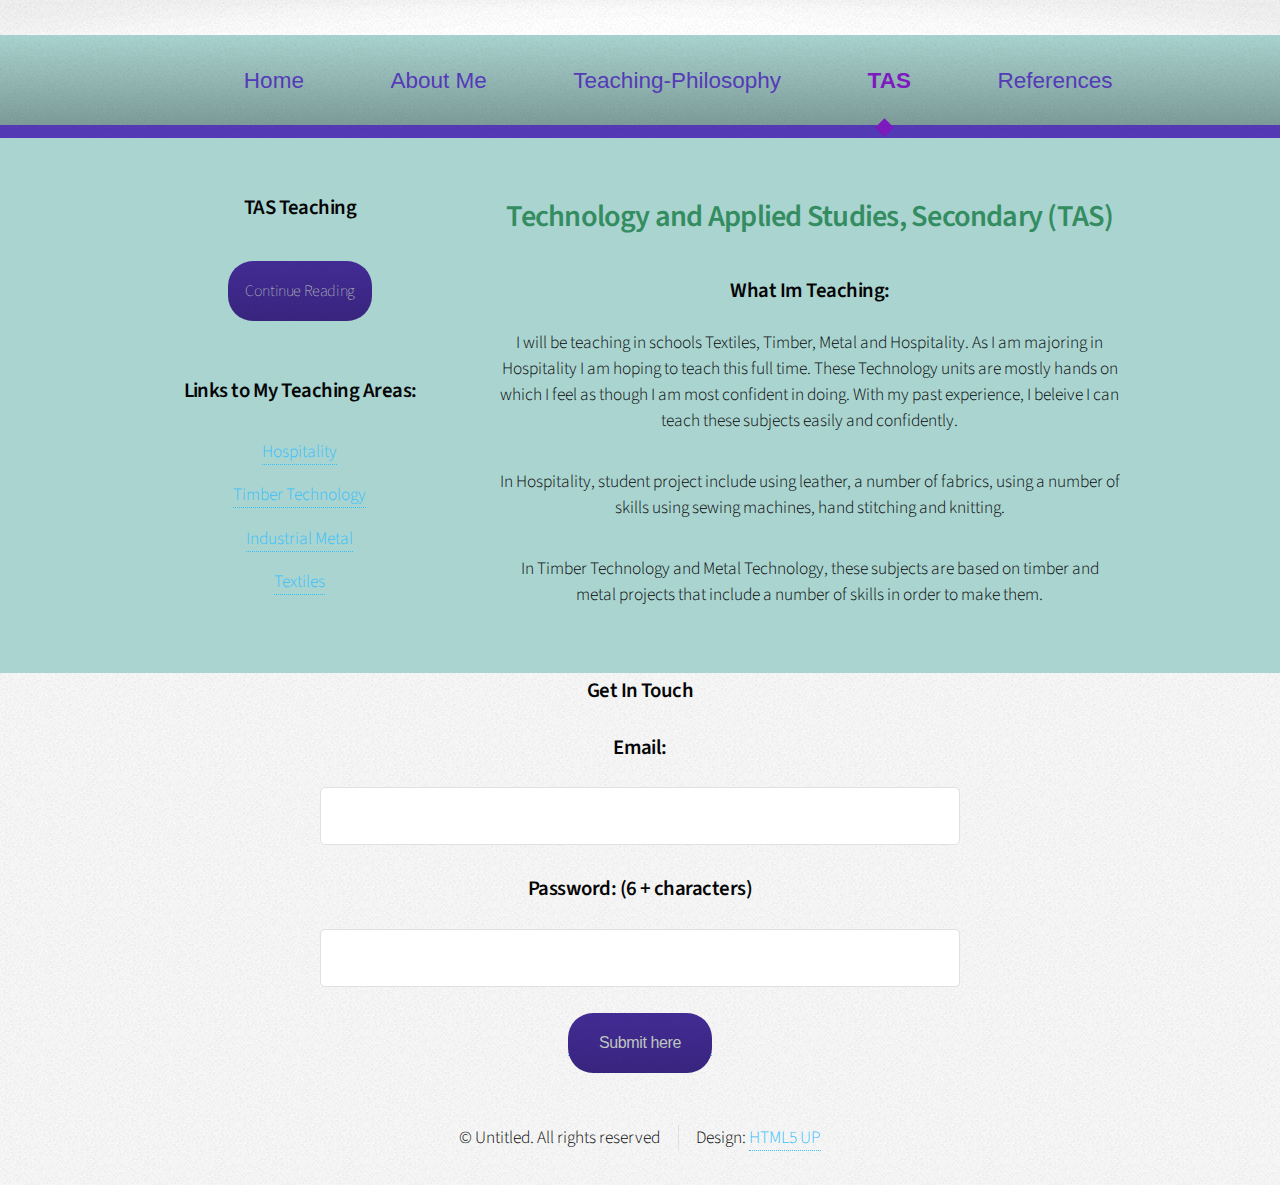
==== commit 79d64e73: "Add files via upload" ====
--- a/TAS.html
+++ b/TAS.html
@@ -79,18 +79,20 @@
 												</head>
 											<header>
 												<h2>Technology and Applied Studies, Secondary (TAS)</h2>
-												<h3>What im Teaching: </h3>
+												<h3>What Im Teaching: </h3>
 											</header>
 
 											
 
-										<p> I will be teaching in schools Textiles, Timber, Metal and Hospitality. As I am majoring in Hospitality I am hoping to teach this full time.These Technology units are mostly hands on which I feel as though I am most confident in doing.
-										With my past experience, I beleive I can teach these subjects easily and confidently. </p>
+										
+										     <p>I will be teaching in schools Textiles, Timber, Metal and Hospitality. As I am majoring in 
+										     Hospitality I am hoping to teach this full time. These Technology units are mostly hands on which I feel as though I am most confident in doing.
+										     With my past experience, I beleive I can teach these subjects easily and confidently. </p>
 
 
-										<p>In Hospitality, student project include using leather, a number of fabrics, using a number of skills using the sewing machines, hand stitching and knitting.</p>
+										     <p>In Hospitality, student project include using leather, a number of fabrics, using a number of skills using sewing machines, hand stitching and knitting.</p>
 
-										<p>In Timber Technology and Metal Technology, these subjects are based on timber and metal projects that include a number of skills in order to make them. </p>
+										     <p>In Timber Technology and Metal Technology, these subjects are based on timber and metal projects that include a number of skills in order to make them. </p>
 										</article>
 
 								</div>
--- a/assets/css/main.css
+++ b/assets/css/main.css
@@ -98,11 +98,12 @@
 		}
 
 	body, input, select, textarea {
-		color: #474747;
+		color: #050505;
 		font-family: 'Source Sans Pro', sans-serif;
-		font-size: 16pt;
+		font-size: 80em;
 		font-weight: 300;
 		line-height: 1.65em;
+		text-align: center;
 	}
 
 	a {
@@ -2848,7 +2849,7 @@
 		/* Basic */
 
 			body, input, select, textarea {
-				font-size: 14pt;
+				font-size: 15pt;
 				line-height: 1.5em;
 			}
 
